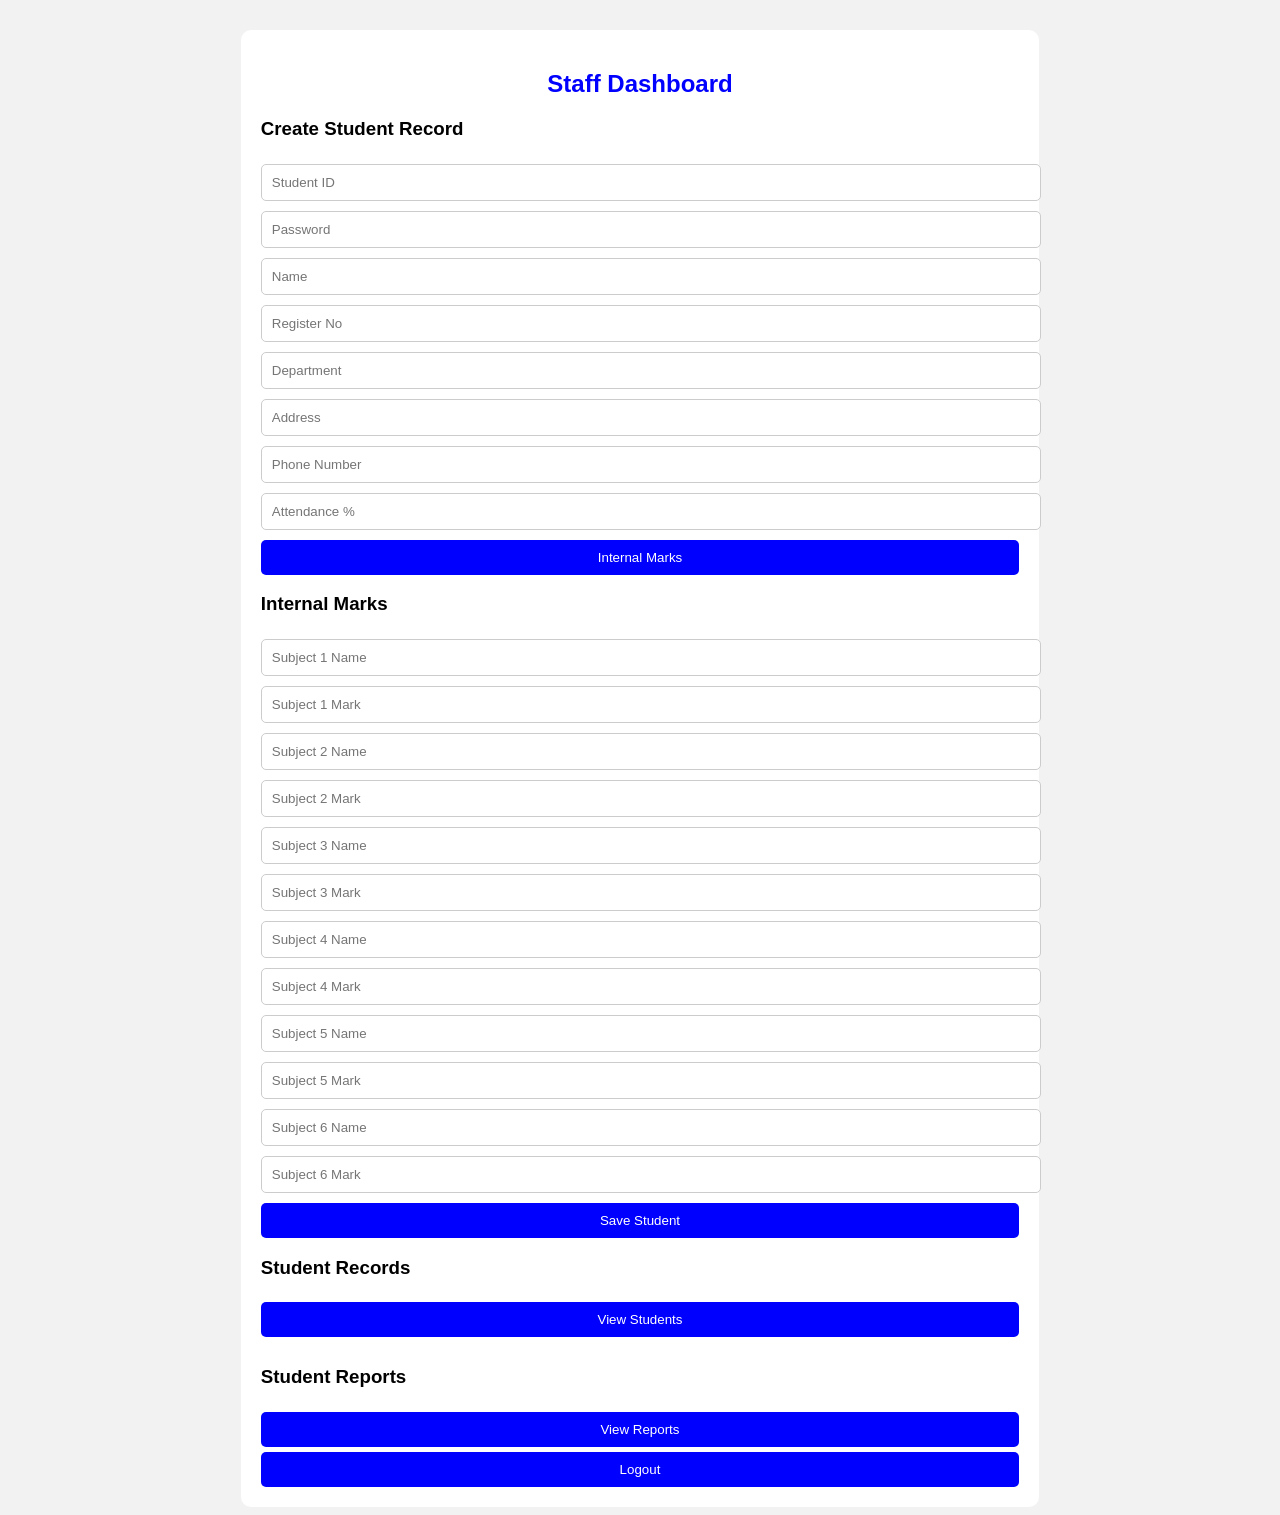
==== staff.html @ a80b9e9b "first commit" ====
<!DOCTYPE html>
<html>
<head>
<title>Staff Dashboard</title>
<link rel="stylesheet" href="style.css">
</head>

<body>

<div class="container">

<h2>Staff Dashboard</h2>

<h3>Create Student Record</h3>

<input id="studentId" placeholder="Student ID">
<input id="studentPassword" placeholder="Password">

<!-- FIXED NAME ISSUE -->
<input id="studentName" placeholder="Name">

<input id="regno" placeholder="Register No">
<input id="dept" placeholder="Department">

<input id="address" placeholder="Address">
<input id="phone" placeholder="Phone Number">
<input id="attendance" placeholder="Attendance %">

<button onclick="toggleMarks()">
Internal Marks
</button>

<div id="marksSection" class="hidden">

<h3>Internal Marks</h3>

<input id="subName1" placeholder="Subject 1 Name">
<input id="subMark1" placeholder="Subject 1 Mark">

<input id="subName2" placeholder="Subject 2 Name">
<input id="subMark2" placeholder="Subject 2 Mark">

<input id="subName3" placeholder="Subject 3 Name">
<input id="subMark3" placeholder="Subject 3 Mark">

<input id="subName4" placeholder="Subject 4 Name">
<input id="subMark4" placeholder="Subject 4 Mark">

<input id="subName5" placeholder="Subject 5 Name">
<input id="subMark5" placeholder="Subject 5 Mark">

<input id="subName6" placeholder="Subject 6 Name">
<input id="subMark6" placeholder="Subject 6 Mark">

</div>

<button onclick="saveStudent()">
Save Student
</button>

<h3>Student Records</h3>

<button onclick="toggleStudents()">
View Students
</button>

<table id="studentTable"></table>

<h3>Student Reports</h3>

<button onclick="toggleReports()">
View Reports
</button>

<div id="reportSection" class="hidden"></div>

<button onclick="logout()">Logout</button>

</div>

<script src="staff.js"></script>

</body>
</html>
---- style.css ----
body {

font-family: Arial;

background-color: #f2f2f2;

}

.container {

width: 60%;

margin: auto;

background: white;

padding: 20px;

margin-top: 30px;

border-radius: 10px;

}

h2 {

text-align: center;

color: blue;

}

input,
textarea {

width: 100%;

padding: 10px;

margin: 5px 0;

border-radius: 5px;

border: 1px solid #ccc;

}

button {

width: 100%;

padding: 10px;

background-color: blue;

color: white;

border: none;

border-radius: 5px;

margin-top: 5px;

cursor: pointer;

}

table {

width: 100%;

margin-top: 10px;

border-collapse: collapse;

}

th {

background-color: blue;

color: white;

}

th, td {

border: 1px solid #ccc;

padding: 8px;

text-align: center;

}
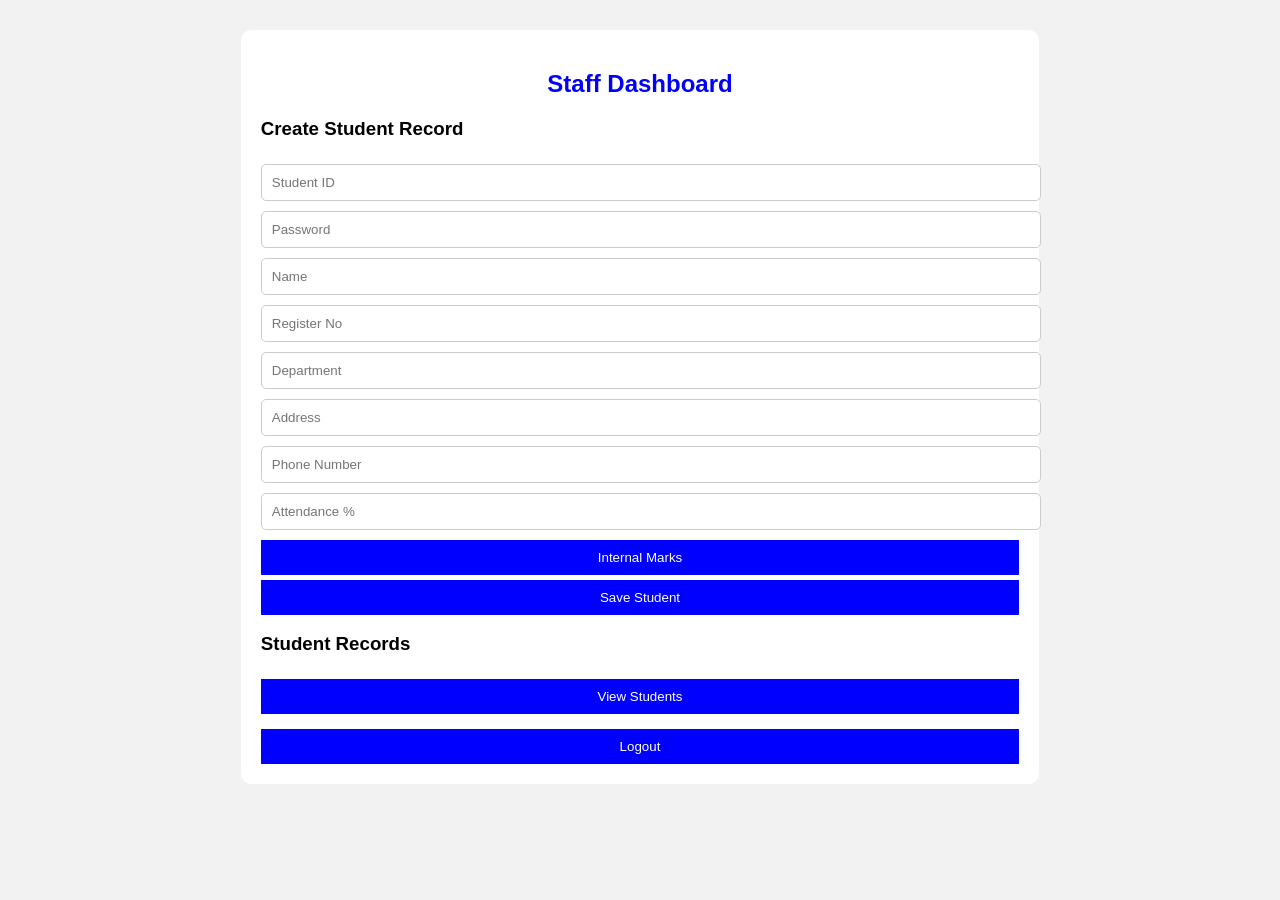
==== commit fb5ce962: "updated project" ====
--- a/staff.html
+++ b/staff.html
@@ -16,7 +16,6 @@
 <input id="studentId" placeholder="Student ID">
 <input id="studentPassword" placeholder="Password">
 
-<!-- FIXED NAME ISSUE -->
 <input id="studentName" placeholder="Name">
 
 <input id="regno" placeholder="Register No">
@@ -26,53 +25,38 @@
 <input id="phone" placeholder="Phone Number">
 <input id="attendance" placeholder="Attendance %">
 
-<button onclick="toggleMarks()">
-Internal Marks
-</button>
+<button onclick="toggleMarks()">Internal Marks</button>
 
 <div id="marksSection" class="hidden">
 
 <h3>Internal Marks</h3>
 
 <input id="subName1" placeholder="Subject 1 Name">
-<input id="subMark1" placeholder="Subject 1 Mark">
+<input id="subMark1" placeholder="Mark">
 
 <input id="subName2" placeholder="Subject 2 Name">
-<input id="subMark2" placeholder="Subject 2 Mark">
+<input id="subMark2" placeholder="Mark">
 
 <input id="subName3" placeholder="Subject 3 Name">
-<input id="subMark3" placeholder="Subject 3 Mark">
+<input id="subMark3" placeholder="Mark">
 
 <input id="subName4" placeholder="Subject 4 Name">
-<input id="subMark4" placeholder="Subject 4 Mark">
+<input id="subMark4" placeholder="Mark">
 
 <input id="subName5" placeholder="Subject 5 Name">
-<input id="subMark5" placeholder="Subject 5 Mark">
+<input id="subMark5" placeholder="Mark">
 
 <input id="subName6" placeholder="Subject 6 Name">
-<input id="subMark6" placeholder="Subject 6 Mark">
+<input id="subMark6" placeholder="Mark">
 
 </div>
 
-<button onclick="saveStudent()">
-Save Student
-</button>
+<button onclick="saveStudent()">Save Student</button>
 
 <h3>Student Records</h3>
-
-<button onclick="toggleStudents()">
-View Students
-</button>
+<button onclick="toggleStudents()">View Students</button>
 
 <table id="studentTable"></table>
-
-<h3>Student Reports</h3>
-
-<button onclick="toggleReports()">
-View Reports
-</button>
-
-<div id="reportSection" class="hidden"></div>
 
 <button onclick="logout()">Logout</button>
 
--- a/style.css
+++ b/style.css
@@ -1,94 +1,57 @@
-body {
-
+body{
 font-family: Arial;
-
-background-color: #f2f2f2;
-
+background:#f2f2f2;
 }
 
-.container {
-
-width: 60%;
-
-margin: auto;
-
-background: white;
-
-padding: 20px;
-
-margin-top: 30px;
-
-border-radius: 10px;
-
+.container{
+width:60%;
+margin:auto;
+background:white;
+padding:20px;
+margin-top:30px;
+border-radius:10px;
 }
 
-h2 {
-
-text-align: center;
-
-color: blue;
-
+h2{
+text-align:center;
+color:blue;
 }
 
-input,
-textarea {
-
-width: 100%;
-
-padding: 10px;
-
-margin: 5px 0;
-
-border-radius: 5px;
-
-border: 1px solid #ccc;
-
+input{
+width:100%;
+padding:10px;
+margin:5px 0;
+border-radius:5px;
+border:1px solid #ccc;
 }
 
-button {
-
-width: 100%;
-
-padding: 10px;
-
-background-color: blue;
-
-color: white;
-
-border: none;
-
-border-radius: 5px;
-
-margin-top: 5px;
-
-cursor: pointer;
-
+button{
+width:100%;
+padding:10px;
+background:blue;
+color:white;
+border:none;
+margin-top:5px;
+cursor:pointer;
 }
 
-table {
-
-width: 100%;
-
-margin-top: 10px;
-
-border-collapse: collapse;
-
+.hidden{
+display:none;
 }
 
-th {
-
-background-color: blue;
-
-color: white;
-
+table{
+width:100%;
+margin-top:10px;
+border-collapse:collapse;
 }
 
-th, td {
+th{
+background:blue;
+color:green;
+}
 
-border: 1px solid #ccc;
-
-padding: 8px;
-
-text-align: center;
-
+th,td{
+border:1px solid #ccc;
+padding:8px;
+text-align:center;
 }
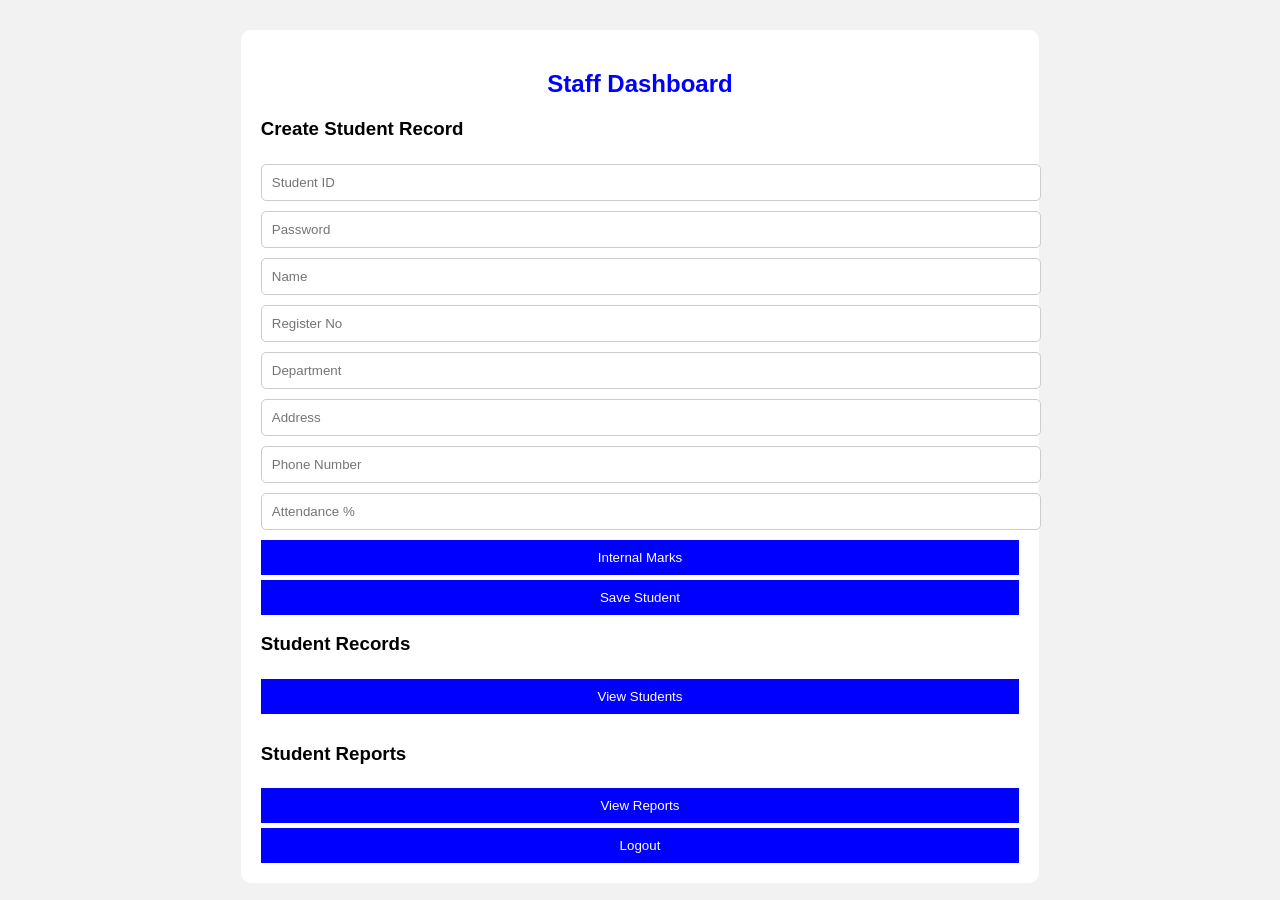
==== commit 20fc6c9b: "added report feature" ====
--- a/staff.html
+++ b/staff.html
@@ -57,6 +57,11 @@
 <button onclick="toggleStudents()">View Students</button>
 
 <table id="studentTable"></table>
+<h3>Student Reports</h3>
+
+<button onclick="toggleReports()">View Reports</button>
+
+<div id="reportSection" class="hidden"></div>
 
 <button onclick="logout()">Logout</button>
 
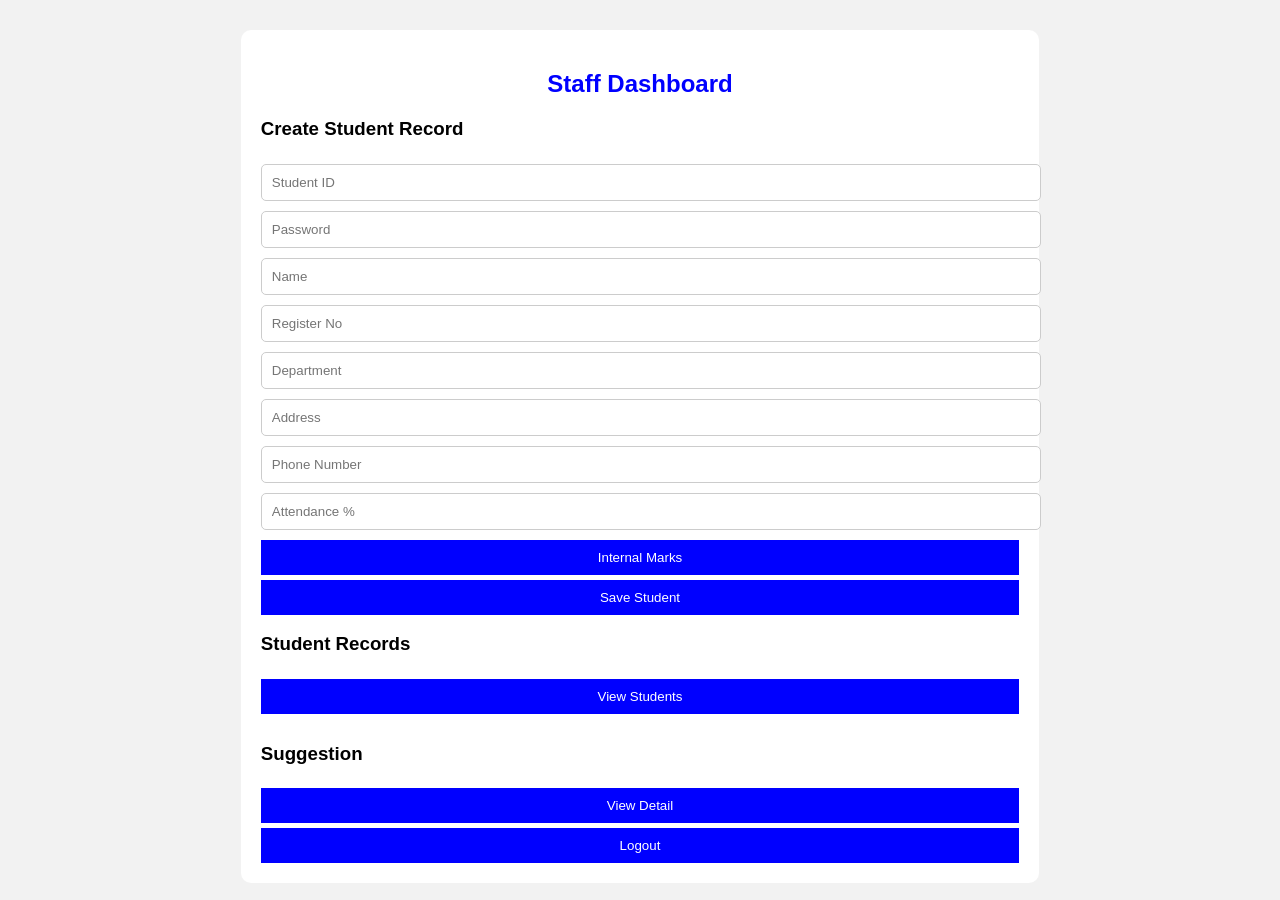
==== commit ae96f3f5: "final working system" ====
--- a/staff.html
+++ b/staff.html
@@ -15,7 +15,6 @@
 
 <input id="studentId" placeholder="Student ID">
 <input id="studentPassword" placeholder="Password">
-
 <input id="studentName" placeholder="Name">
 
 <input id="regno" placeholder="Register No">
@@ -57,11 +56,12 @@
 <button onclick="toggleStudents()">View Students</button>
 
 <table id="studentTable"></table>
-<h3>Student Reports</h3>
 
-<button onclick="toggleReports()">View Reports</button>
+<!-- MOVED TO LAST -->
+<h3>Suggestion</h3>
+<button onclick="toggleReports()">View Detail</button>
 
-<div id="reportSection" class="hidden"></div>
+<div id="reportSection" style="display:none;"></div>
 
 <button onclick="logout()">Logout</button>
 
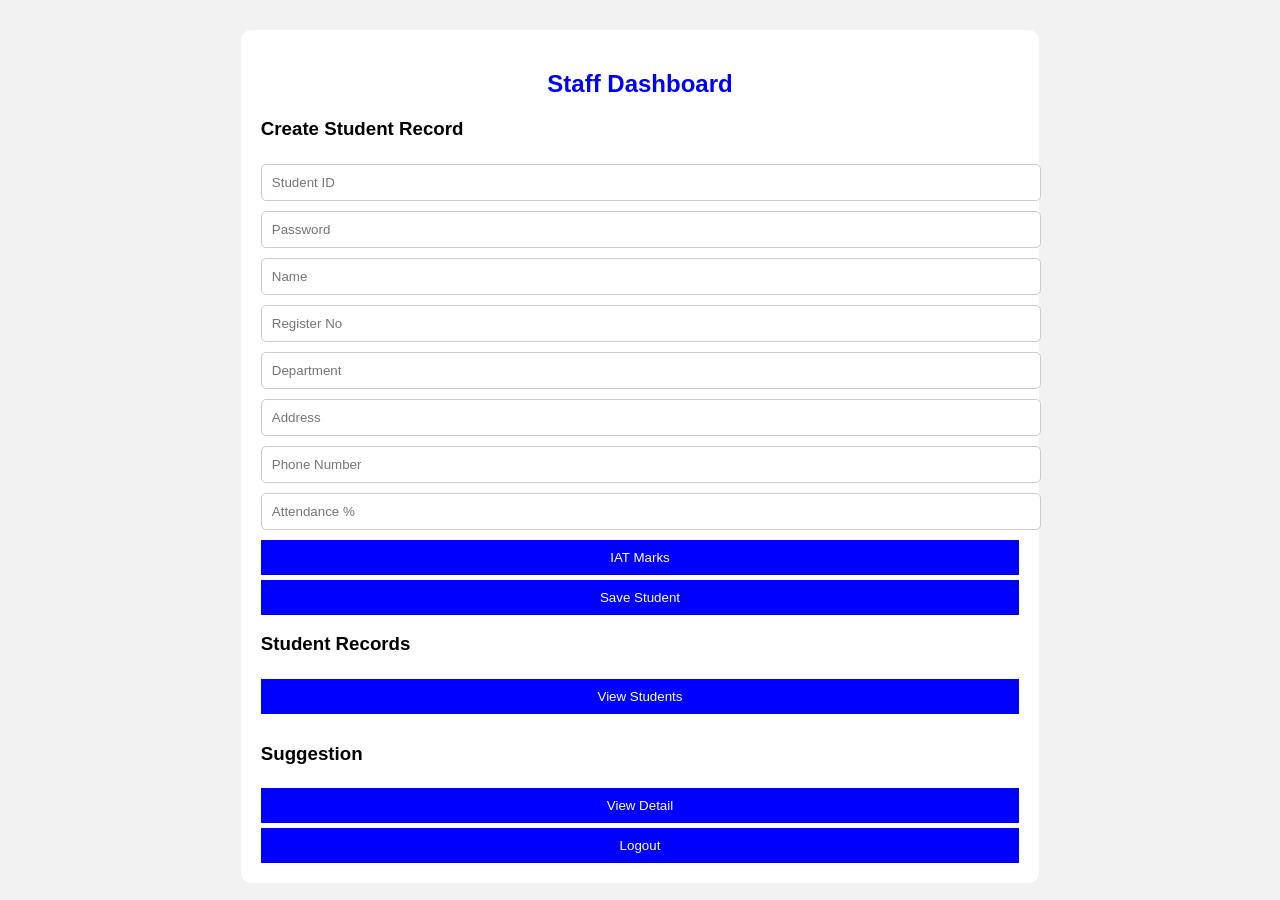
==== commit 9917c855: "update" ====
--- a/staff.html
+++ b/staff.html
@@ -16,36 +16,34 @@
 <input id="studentId" placeholder="Student ID">
 <input id="studentPassword" placeholder="Password">
 <input id="studentName" placeholder="Name">
-
 <input id="regno" placeholder="Register No">
 <input id="dept" placeholder="Department">
-
 <input id="address" placeholder="Address">
 <input id="phone" placeholder="Phone Number">
 <input id="attendance" placeholder="Attendance %">
 
-<button onclick="toggleMarks()">Internal Marks</button>
+<button onclick="toggleMarks()">IAT Marks</button>
 
 <div id="marksSection" class="hidden">
 
-<h3>Internal Marks</h3>
+<h3>IAT Marks</h3>
 
-<input id="subName1" placeholder="Subject 1 Name">
+<input id="subName1" placeholder="Subject 1">
 <input id="subMark1" placeholder="Mark">
 
-<input id="subName2" placeholder="Subject 2 Name">
+<input id="subName2" placeholder="Subject 2">
 <input id="subMark2" placeholder="Mark">
 
-<input id="subName3" placeholder="Subject 3 Name">
+<input id="subName3" placeholder="Subject 3">
 <input id="subMark3" placeholder="Mark">
 
-<input id="subName4" placeholder="Subject 4 Name">
+<input id="subName4" placeholder="Subject 4">
 <input id="subMark4" placeholder="Mark">
 
-<input id="subName5" placeholder="Subject 5 Name">
+<input id="subName5" placeholder="Subject 5">
 <input id="subMark5" placeholder="Mark">
 
-<input id="subName6" placeholder="Subject 6 Name">
+<input id="subName6" placeholder="Subject 6">
 <input id="subMark6" placeholder="Mark">
 
 </div>
@@ -57,7 +55,6 @@
 
 <table id="studentTable"></table>
 
-<!-- MOVED TO LAST -->
 <h3>Suggestion</h3>
 <button onclick="toggleReports()">View Detail</button>
 
--- a/style.css
+++ b/style.css
@@ -1,5 +1,5 @@
 body{
-font-family: Arial;
+font-family:Arial;
 background:#f2f2f2;
 }
 
@@ -17,7 +17,7 @@
 color:blue;
 }
 
-input{
+input, textarea{
 width:100%;
 padding:10px;
 margin:5px 0;
@@ -47,7 +47,7 @@
 
 th{
 background:blue;
-color:green;
+color:white;
 }
 
 th,td{
